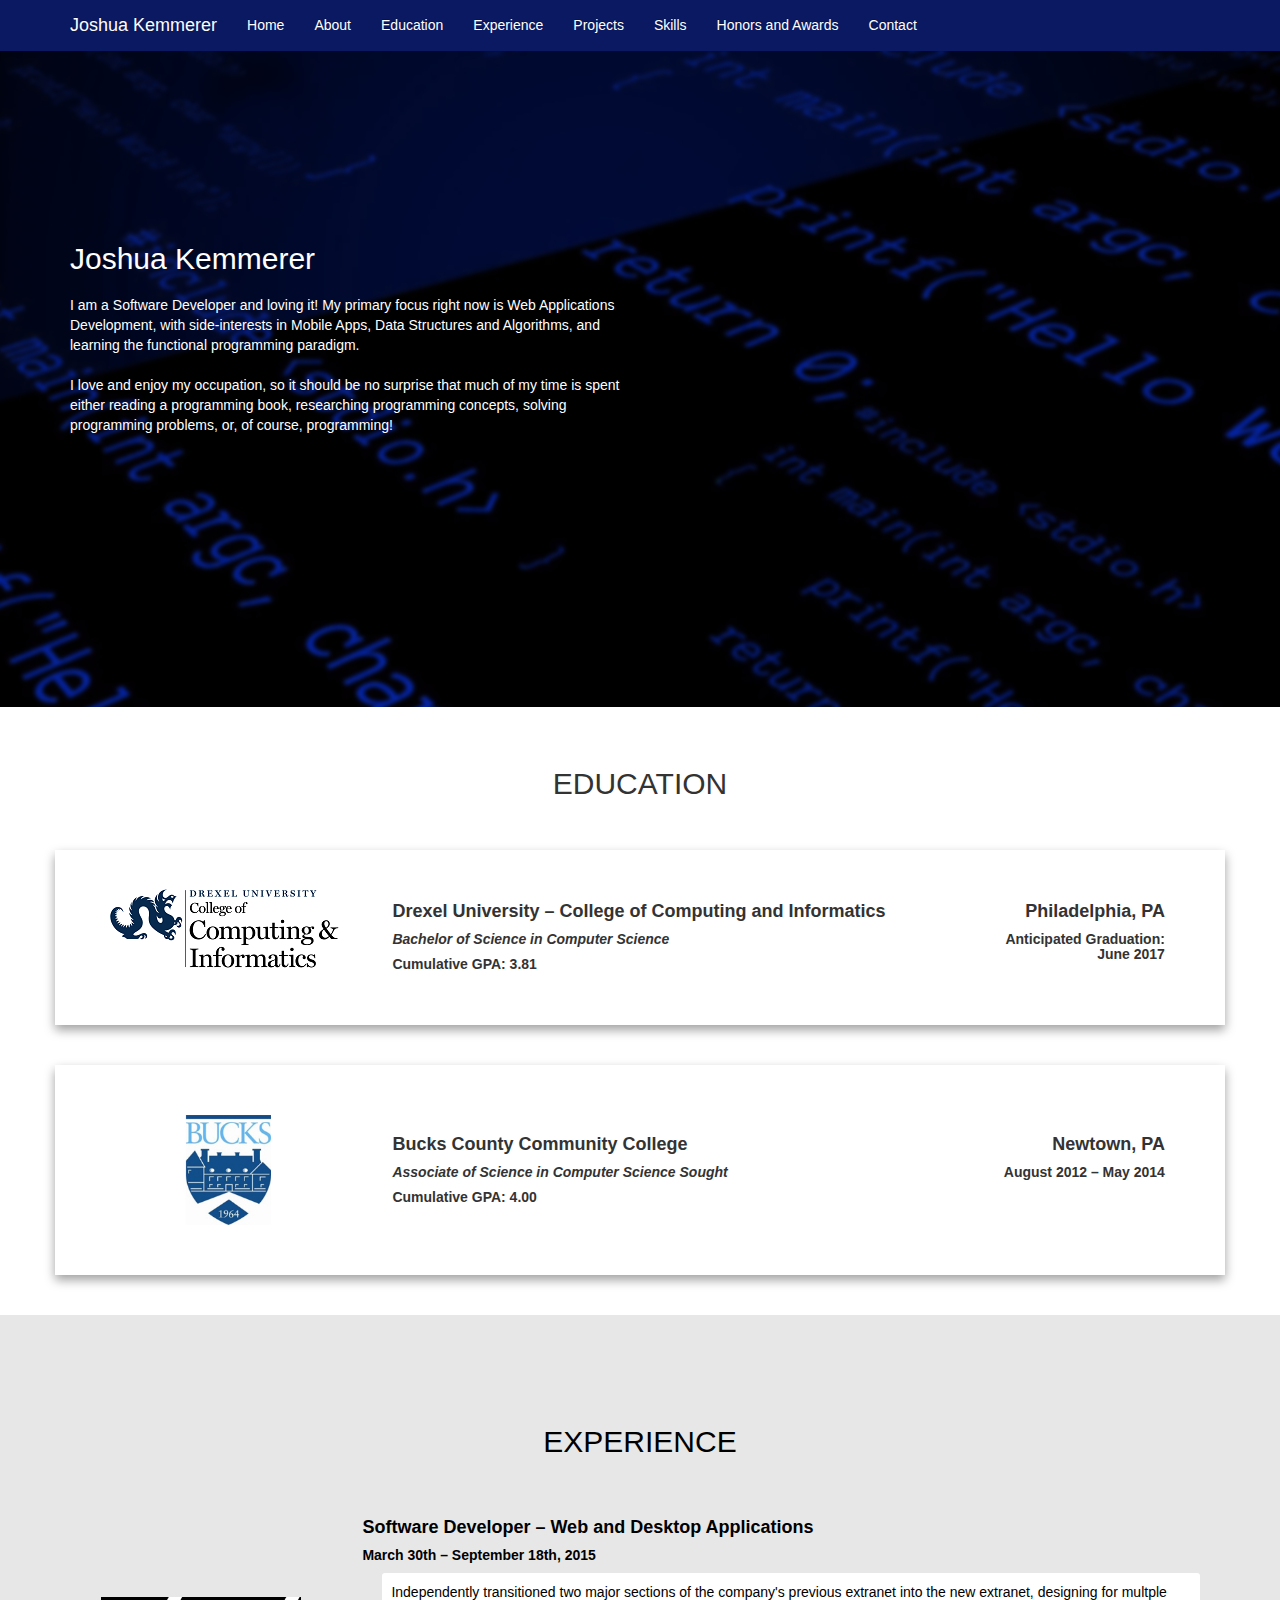
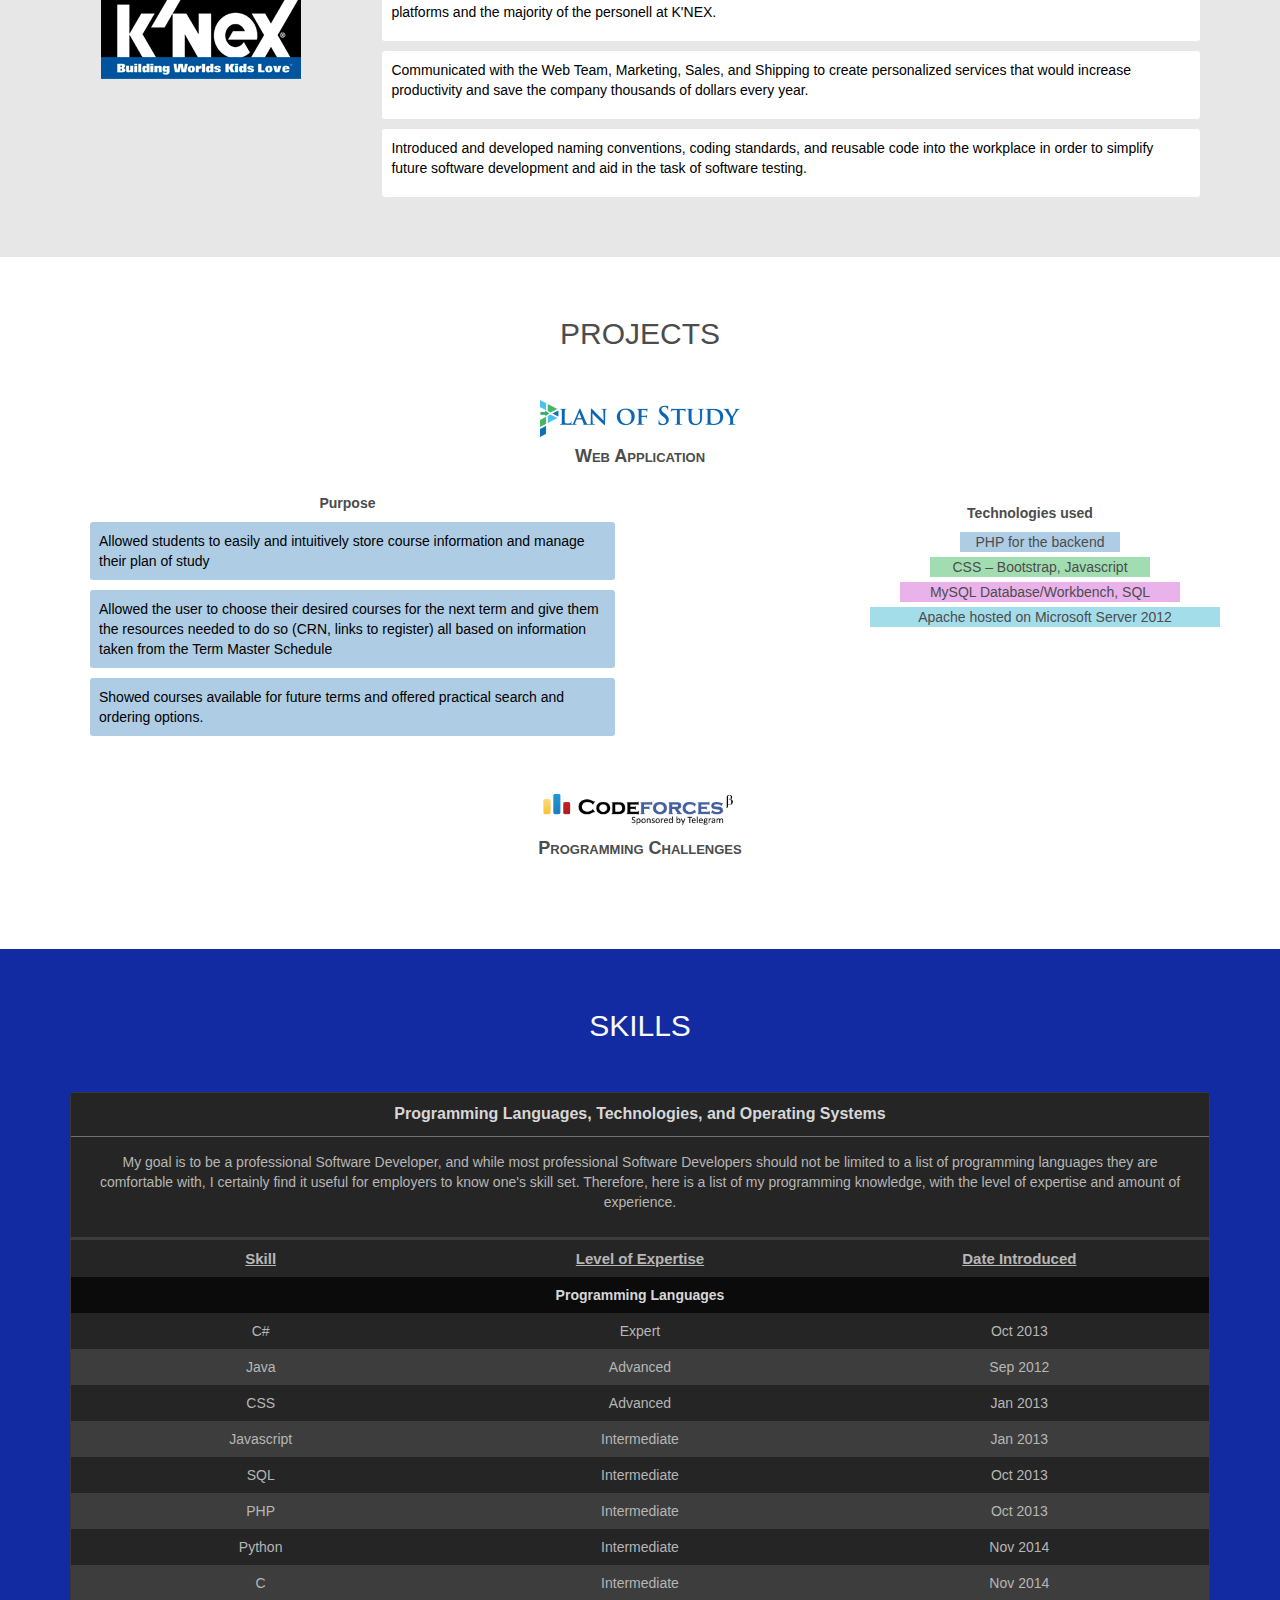
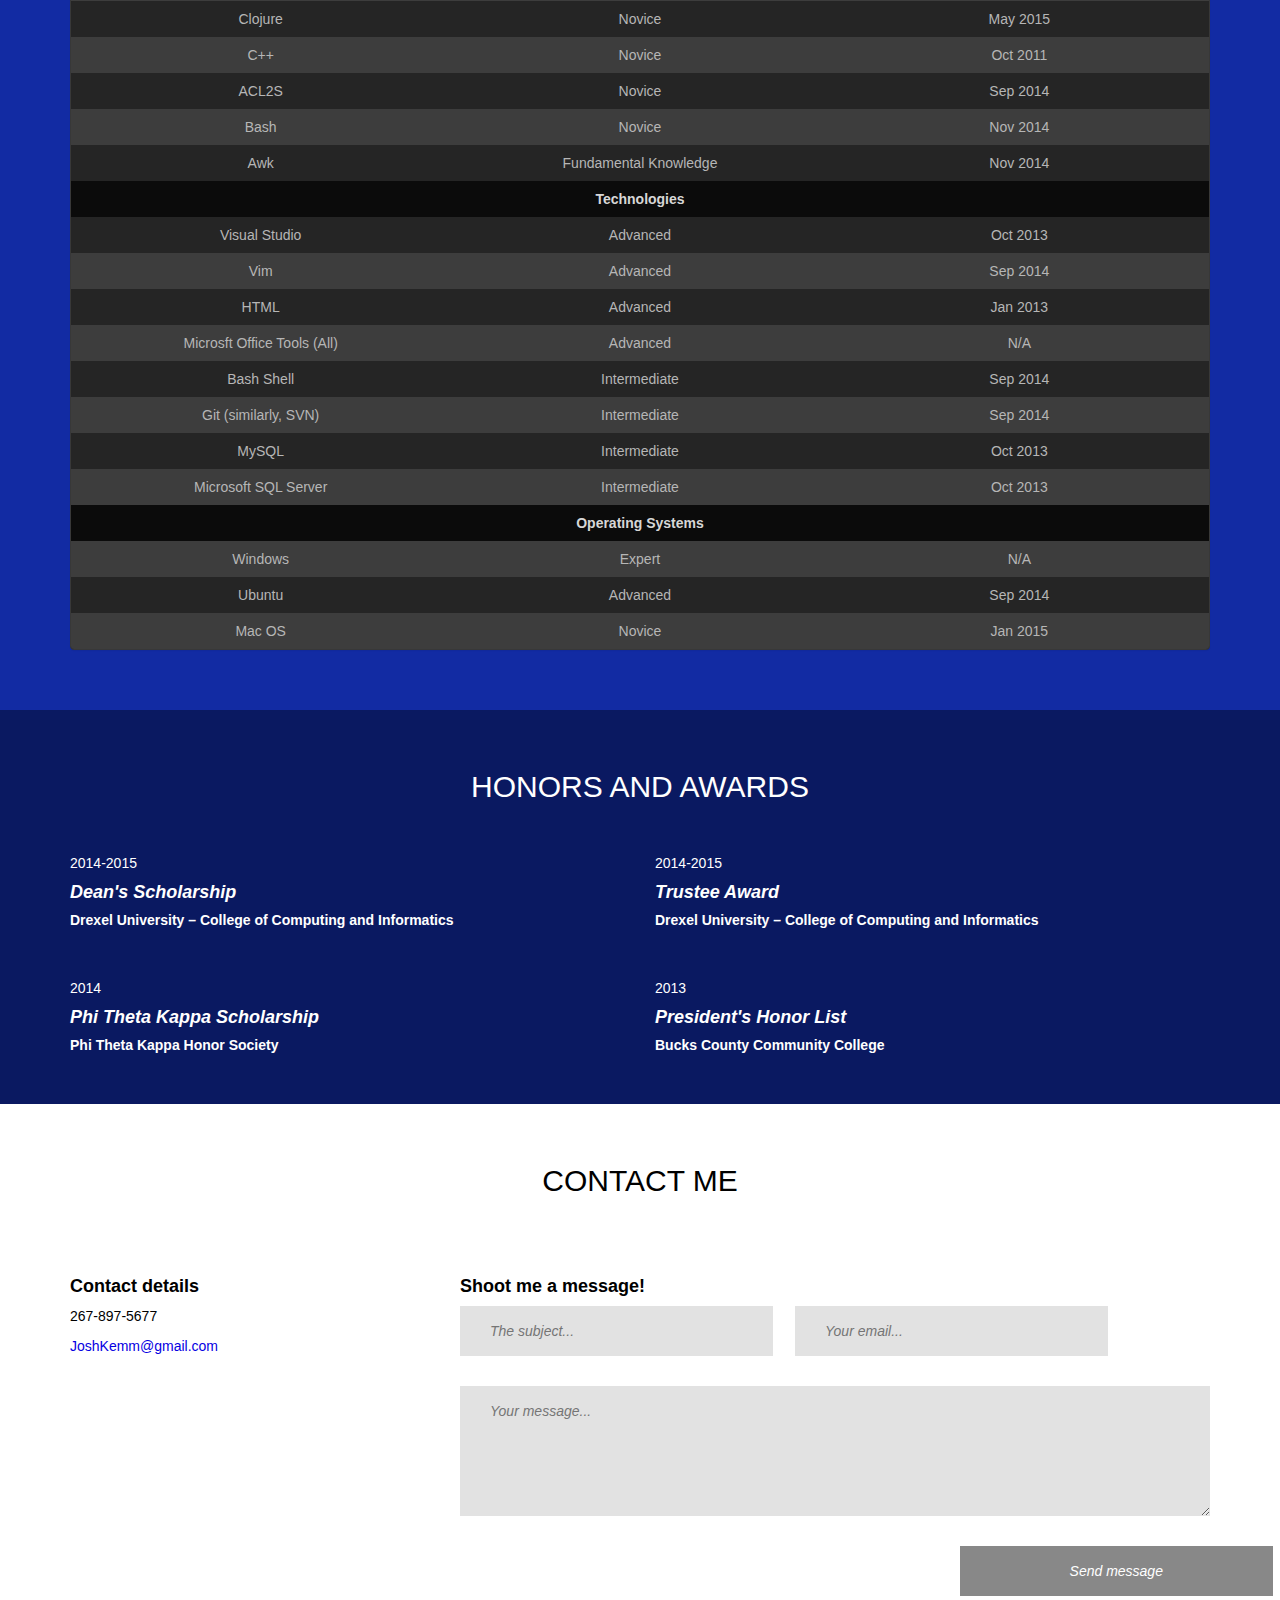
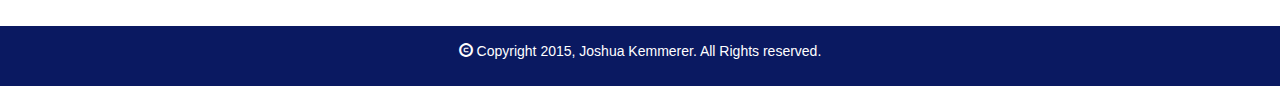
==== index.html @ 9dc96c54 "Personal Portfolio Publication V1" ====
﻿<!DOCTYPE html>
<html xmlns="http://www.w3.org/1999/xhtml">
<head>
    <meta charset="utf-8" />
    <meta name="viewport" content="width=device-width, initial-scale=1.0">
    <title>Joshua Kemmerer</title>

    <link href="Content/bootstrap-theme.css" rel="stylesheet">
    <link href="Content/bootstrap.css" rel="stylesheet">
    <link href="Content/styles.css" rel="stylesheet">
    <script src="Scripts/jquery-1.9.1.js"></script>
    <script src="Scripts/jquery-1.9.1.intellisense.js"></script>
    <script src="Scripts/bootstrap.js"></script>
</head>
<body>

    <header>
        <div class="menu">
            <div class="navbar-wrapper" style="position: relative; top: 0;">
                <div class="navbar navbar-inverse navbar-static-top" role="navigation">
                    <div class="container navColor">
                        <!-- Brand and toggle get grouped for better mobile display -->
                        <div class="navbar-header">
                            <button type="button" class="navbar-toggle collapsed" data-toggle="collapse" data-target=".navbar-collapse">
                                <span class="sr-only">Toggle navigation</span>
                                <span class="icon-bar"></span>
                                <span class="icon-bar"></span>
                                <span class="icon-bar"></span>
                            </button>
                            <a class="navbar-brand" href="#">Joshua Kemmerer</a>
                        </div>
                        <div class="collapse navbar-collapse navbar-menubuilder">
                            <ul class="nav navbar-nav">
                                <li><a href="#">Home</a></li>
                                <li><a href="#about">About</a></li>
                                <li><a href="#education">Education</a></li>
                                <li><a href="#experience">Experience</a></li>
                                <li><a href="#projects">Projects</a></li>
                                <li><a href="#skills">Skills</a></li>
                                <li><a href="#honors+awards">Honors and Awards</a></li>
                                <li><a href="#contact">Contact</a></li>
                            </ul>
                        </div>
                    </div>
                </div>
            </div>
        </div>
    </header>

    <section id="about" class="about bp40 hero">
        <img src="Images/hero-c-code-blue.jpg" class="heroBackground" />
        <div class="container" style="height:600px;">
            <div class="heading">
                <h2>
                    About Me
                </h2>
            </div>
            <div class="row">
                <div class="col-xs-12 col-md-6 col-lg-6">
                    <h2>Joshua Kemmerer</h2>
                    <h3 class=""></h3>
                    <p>
                        I am a Software Developer and loving it! My primary focus right now is Web Applications Development, with side-interests in Mobile Apps, Data Structures and Algorithms, and learning the functional programming paradigm.
                        <br /><br />
                        I love and enjoy my occupation, so it should be no surprise that much of my time is spent either reading a programming book, researching programming concepts, solving programming problems, or, of course, programming!
                        <br /><br />
                    </p>
                </div>
                <div class="col-xs-12 col-md-6 col-lg-6">
                    <a href="Images/LamborghiniAventadorPink.jpg" style="width: 200px; height: 200px;"></a>
                </div>
            </div>
        </div>
    </section>
    <section id="education" class="education bp40">
        <div class="container">
            <div class="heading">
                <h2>
                    Education
                </h2>
            </div>
            <div class="row popBox">
                <div class="col-xs-12 col-sm-4 col-lg-3 text-center center-horizontal">
                    <a href="http://www.knex.com/">
                        <img src="Images/drexel-cci.png" style="padding-bottom: 20px;" />
                    </a>
                </div>
                <div class="col-xs-12 col-sm-8 col-lg-9 center-horizontal">
                    <div class="col-xs-12 col-lg-9">
                        <h4>Drexel University – College of Computing and Informatics</h4>
                        <h5 style="font-style: italic;">Bachelor of Science in Computer Science</h5>
                        <h5>Cumulative GPA: 3.81</h5>
                    </div>
                    <div class="col-xs-12 col-lg-3 text-right">
                        <h4>Philadelphia, PA</h4>
                        <h5>Anticipated Graduation: June 2017</h5>
                    </div>
                </div>
            </div>
            <div class="row emptyRow"></div>
            <div class="row popBox">
                <div class="col-xs-12 col-sm-4 col-lg-3 text-center center-horizontal">
                    <a href="http://www.knex.com/">
                        <img src="Images/bucks-logo.jpg" style="padding: 20px 0; height: 150px;" />
                    </a>
                </div>
                <div class="col-xs-12 col-sm-8 col-lg-9 center-horizontal">
                    <div class="col-xs-12 col-lg-9">
                        <h4>Bucks County Community College</h4>
                        <h5 style="font-style: italic;">Associate of Science in Computer Science Sought</h5>
                        <h5>Cumulative GPA: 4.00</h5>
                    </div>
                    <div class="col-xs-12 col-lg-3 text-right">
                        <h4>Newtown, PA</h4>
                        <h5>August 2012 – May 2014</h5>
                    </div>
                </div>
            </div>
        </div>
    </section>
    <section id="experience" class="experience bp40">
        <div class="container">
            <div class="heading">
                <h2>
                    Experience
                </h2>
            </div>
            <div class="row">
                <div class="col-xs-12 col-sm-4 col-lg-3 text-center center-horizontal bp40">
                    <a href="http://www.knex.com/">
                        <img src="Images/knex-logo.jpg" />
                    </a>
                </div>
                <div class="col-xs-12 col-sm-8 col-lg-9 center-horizontal">
                    <h4>Software Developer – Web and Desktop Applications</h4>
                    <h5>March 30th – September 18th, 2015</h5>
                    <div class="container-bullet">
                        <div class="bullet bgLRed">
                            <p>
                                Independently transitioned two major sections of the company's previous extranet into the new extranet, designing for multple platforms and the majority of the personell at K'NEX.
                            </p>
                        </div>
                        <div class="bullet bgLRed">
                            <p>
                                Communicated with the Web Team, Marketing, Sales, and Shipping to create personalized services that would increase productivity and save the company thousands of dollars every year.
                            </p>
                        </div>
                        <div class="bullet bgLRed">
                            <p>
                                Introduced and developed naming conventions, coding standards, and reusable code into the workplace in order to simplify future software development and aid in the task of software testing.
                            </p>
                        </div>
                    </div>
                </div>
            </div>
        </div>
    </section>
    <section id="projects" class="projects bp40">
        <div class="container">
            <div class="heading">
                <h2>
                    Projects
                </h2>
            </div>
            <div class="row">
                <!--<h4 class="center-sm">Plan of Study – Web Application</h4>-->
                <div class="bp20 text-center">
                    <a href="#" style="padding-bottom:5px;">
                        <img src="Images/pos-logo.png" style="width:200px;" />
                    </a>
                    <div class="text-center" style="font-variant:small-caps;">
                        <h4>Web Application</h4>
                    </div>
                </div>
                <div class="col-xs-12 col-lg-6">
                    <h5 class="list-group-item-heading text-center">Purpose</h5>
                    <div class="container-bullet">
                        <div class="bullet bgLBlue">Allowed students to easily and intuitively store course information and manage their plan of study</div>
                        <div class="bullet bgLBlue">
                            Allowed the user to choose their desired courses for the next term and give them the resources needed to do so (CRN, links to register) all based on information taken from the Term Master Schedule
                        </div>
                        <div class="bullet bgLBlue">Showed courses available for future terms and offered practical search and ordering options.</div>
                    </div>
                </div>
                <div class="col-xs-12 col-lg-4 col-lg-push-2">
                    <h5 class="text-center">Technologies used</h5>
                    <div class="container-bullet text-center">
                        <div class="container-bullet text-center pyr">
                            <!--<ul>-->
                            <div class="pyr-4">PHP for the backend</div>
                            <div class="pyr-3">CSS – Bootstrap, Javascript</div>
                            <div class="pyr-2">MySQL Database/Workbench, SQL</div>
                            <div class="pyr-1">Apache hosted on Microsoft Server 2012</div>
                            <!--</ul>-->
                        </div>
                    </div>
                </div>
            </div>
            <div class="row emptyRow"></div>
            <div class="row">
                <div class="bp20 text-center">
                    <a href="#" style="padding-bottom:5px;">
                        <img src="Images/codeforces-logo.png" style="width:200px;" />
                    </a>
                    <div class="text-center" style="font-variant:small-caps;">
                        <h4>Programming Challenges</h4>
                    </div>
                </div>
                <div class="col-xs-12 col-sm-7 col-lg-8 center-horizontal">
                </div>
            </div>
        </div>
    </section>
    <section id="skills" class="skills bp40">
        <div class="container">
            <div class="headingContainer">
                <div class="heading">
                    <h2>
                        Skills
                    </h2>
                </div>
            </div>
            <div class="panel panel-default">
                <div class="panel-heading">Programming Languages, Technologies, and Operating Systems</div>
                <div class="panel-body">
                    <p>My goal is to be a professional Software Developer, and while most professional Software Developers should not be limited to a list of programming languages they are comfortable with, I certainly find it useful for employers to know one's skill set. Therefore, here is a list of my programming knowledge, with the level of expertise and amount of experience.</p>
                </div>

                <!-- Table -->
                <table class="table table-striped">
                    <thead>
                        <tr class="colHeading">
                            <td>Skill</td>
                            <td>Level of Expertise</td>
                            <td>Date Introduced</td>
                        </tr>
                    </thead>
                    <tbody>
                        <tr>
                            <td colspan="3" class="skillHeading">Programming Languages</td>
                        </tr>
                        <tr>
                            <td>C#</td>
                            <td>Expert</td>
                            <td>Oct 2013</td>
                        </tr>
                        <tr>
                            <td>Java</td>
                            <td>Advanced</td>
                            <td>Sep 2012</td>
                        </tr>
                        <!--<tr>
                            <td>HTML</td>
                            <td>Advanced</td>
                            <td>Jan 2013</td>
                        </tr>-->
                        <tr>
                            <td>CSS</td>
                            <td>Advanced</td>
                            <td>Jan 2013</td>
                        </tr>
                        <tr>
                            <td>Javascript</td>
                            <td>Intermediate</td>
                            <td>Jan 2013</td>
                        </tr>
                        <tr>
                            <td>SQL</td>
                            <td>Intermediate</td>
                            <td>Oct 2013</td>
                        </tr>
                        <tr>
                            <td>PHP</td>
                            <td>Intermediate</td>
                            <td>Oct 2013</td>
                        </tr>
                        <tr>
                            <td>Python</td>
                            <td>Intermediate</td>
                            <td>Nov 2014</td>
                        </tr> 
                        <tr>
                            <td>C</td>
                            <td>Intermediate</td>
                            <td>Nov 2014</td>
                        </tr>
                        <tr>
                            <td>Clojure</td>
                            <td>Novice</td>
                            <td>May 2015</td>
                        </tr>
                        <tr>
                            <td>C++</td>
                            <td>Novice</td>
                            <td>Oct 2011</td>
                        </tr>
                        <tr>
                            <td>ACL2S</td>
                            <td>Novice</td>
                            <td>Sep 2014</td>
                        </tr>
                        <tr>
                            <td>Bash</td>
                            <td>Novice</td>
                            <td>Nov 2014</td>
                        </tr>
                        <tr>
                            <td>Awk</td>
                            <td>Fundamental Knowledge</td>
                            <td>Nov 2014</td>
                        </tr>
                        <tr>
                            <td colspan="3" class="skillHeading">Technologies</td>
                        </tr>
                        <tr>
                            <td>Visual Studio</td>
                            <td>Advanced</td>
                            <td>Oct 2013</td>
                        </tr>
                        <tr>
                            <td>Vim</td>
                            <td>Advanced</td>
                            <td>Sep 2014</td>
                        </tr>
                        <tr>
                            <td>HTML</td>
                            <td>Advanced</td>
                            <td>Jan 2013</td>
                        </tr>
                        <tr>
                            <td>Microsft Office Tools (All)</td>
                            <td>Advanced</td>
                            <td>N/A</td>
                        </tr>
                        <tr>
                            <td>Bash Shell</td>
                            <td>Intermediate</td>
                            <td>Sep 2014</td>
                        </tr>
                        <tr>
                            <td>Git (similarly, SVN)</td>
                            <td>Intermediate</td>
                            <td>Sep 2014</td>
                        </tr>
                        <tr>
                            <td>MySQL</td>
                            <td>Intermediate</td>
                            <td>Oct 2013</td>
                        </tr>
                        <tr>
                            <td>Microsoft SQL Server</td>
                            <td>Intermediate</td>
                            <td>Oct 2013</td>
                        </tr>
                        <tr>
                            <td colspan="3" class="skillHeading">Operating Systems</td>
                        </tr>
                        <tr>
                            <td>Windows</td>
                            <td>Expert</td>
                            <td>N/A</td>
                        </tr>
                        <tr>
                            <td>Ubuntu</td>
                            <td>Advanced</td>
                            <td>Sep 2014</td>
                        </tr>
                        <tr>
                            <td>Mac OS</td>
                            <td>Novice</td>
                            <td>Jan 2015</td>
                        </tr>
                    </tbody>
                </table>
            </div>
        </div>
    </section>
    <section id="honors+awards" class="honors bp40">
        <div class="container">
            <div class="heading">
                <h2>
                    Honors and Awards
                </h2>
            </div>
            <div class="row">
                <div class="col-xs-12 col-sm-6 col-lg-6">
                    <div>
                        <p>2014-2015</p>
                    </div>
                    <div>
                        <h4 style="font-style: italic;">Dean's Scholarship</h4>
                        <h5>Drexel University – College of Computing and Informatics</h5>
                    </div>
                </div>
                <div class="col-xs-12 col-sm-6 col-lg-6">
                    <div>
                        <p>2014-2015</p>
                    </div>
                    <div>
                        <h4 style="font-style: italic;">Trustee Award</h4>
                        <h5>Drexel University – College of Computing and Informatics</h5>
                    </div>
                </div>
            </div>
            <div class="row emptyRow"></div>
            <div class="row">
                <div class="col-xs-12 col-sm-6 col-lg-6">
                    <div>
                        <p>2014</p>
                    </div>
                    <div>
                        <h4 style="font-style: italic;">Phi Theta Kappa Scholarship</h4>
                        <h5>Phi Theta Kappa Honor Society</h5>
                    </div>
                </div>
                <div class="col-xs-12 col-sm-6 col-lg-6">
                    <div>
                        <p>2013</p>
                    </div>
                    <div>
                        <h4 style="font-style: italic;">President's Honor List</h4>
                        <h5>Bucks County Community College</h5>
                    </div>
                </div>
            </div>
    </section>
    <section class="contact" id="contact">
        <div class="container">
            <div class="heading">
                <h2>Contact Me</h2>
                <br>
            </div>
            <div class="row">
                <div class="col-xs-12 col-sm-4 col-md-4 col-lg-4">
                    <h4>Contact details</h4>
                    <p>
                        <i class="fa fa-mobile fa-lg"></i> 267-897-5677
                    </p>
                    <p>
                        <i class="fa fa-envelope-o"></i><a href="mailto:joshkemm@gmail.com" class="emailLink">JoshKemm@gmail.com</a>
                    </p>
                </div>
                <div class="col-xs-12 col-sm-8 col-md-8 col-lg-8 contact">
                    <h4>Shoot me a message!</h4>
                    <div id="message">
                    </div>
                    <form action="http://www.pages.drexel.edu/~thn42/php/contact.php" id="cform" method="post" name="cform">
                        <input id="subject" value="" class="col-xs-12 col-sm-12 col-md-6 col-lg-5" name="subject" placeholder="The subject..." type="text" style="cursor: auto; background-attachment: scroll; background-position: 100% 50%; background-repeat: no-repeat;">
                        <input id="email" name="email" class="col-xs-12 col-sm-12 col-md-6 col-lg-5" placeholder="Your email..." type="email">
                        <textarea class="col-xs-12 col-sm-12 col-md-12 col-lg-12" cols="30" id="comments" name="comments" placeholder="Your message..." rows="5"></textarea>
                        <input id="submit" name="send" class="col-xs-12 col-sm-5 col-md-5 col-md-5 col-sm-push-8 col-md-push-8 col-lg-push-8 submitBtn" value="Send message" type="submit" style="color: white; background-color: #888888;">
                    </form>
                </div>
            </div>
        </div>
    </section>
    <section id="footer" class="copyright">
        <div class="container">
            <p style="text-align:center; line-height: 50px">
                <i class="glyphicon glyphicon-copyright-mark"></i> Copyright 2015, Joshua Kemmerer. All Rights reserved.
            </p>
        </div>
    </section>

</body>
</html>
---- Content/styles.css ----
body {
}

h4 {
    font-weight: 600;
}

h5 {
    font-weight: 600;
}

.bp40 {
    padding-bottom: 40px;
}

.bp20 {
    padding-bottom: 20px;
}

.popBox {
    background-color: rgb(255, 255, 255);
    padding: 30px;
    box-shadow: 0 5px 10px #A0A0A0;
}

@media only screen and (max-width : 768px) {
    .center-sm {
        text-align: center;
    }
}

.emptyRow {
    height: 40px;
}

.menu {
    margin-top: 0;
    position: static;
    left: 0;
    right: 0;
}

.navbar-inverse .navbar-brand {
    color: #FCFCFC;
}

.navbar.navbar-inverse.navbar-static-top {
    background: 0;
    background-color: rgb(10, 25, 97);
    margin-bottom: 0;
}

.navColor {
    background-color: #0A1961;
}

.navbar-inverse .navbar-nav > li > a {
    color: white;
    background-color: #0A1961;
}

    .navbar-inverse .navbar-nav > li > a:hover,
    .navbar-inverse .navbar-nav > li > a:focus {
        color: white;
        background-color: #000;
    }

.navbar-inverse .navbar-nav > .active > a,
.navbar-inverse .navbar-nav > .active > a:hover,
.navbar-inverse .navbar-nav > .active > a:focus {
    color: white;
    background-color: #000;
}

.navbar-inverse .navbar-toggle {
    border-color: #000;
}

    .navbar-inverse .navbar-toggle:hover,
    .navbar-inverse .navbar-toggle:focus {
        background-color: #000;
    }

    .navbar-inverse .navbar-toggle .icon-bar {
        background-color: #000;
    }

    .navbar-inverse .navbar-toggle:hover .icon-bar,
    .navbar-inverse .navbar-toggle:focus .icon-bar {
        background-color: #FFF;
    }

.heading {
    text-align: center;
    padding: 40px 0px;
    text-transform: uppercase;
}

.container-bullet {
    padding-left: 10px;
}

.bgLBlue {
    background-color: rgb(174, 205, 229);
}

.bgLRed {
    background-color: rgb(255, 255, 255);
}

.bullet {
    padding: 9px;
    margin: 10px;
    border-radius: 3px;
    color: black;
}


/* ALL COLUMNS IN A ROW MUST HAVE THIS CLASS IN ORDER FOR IT TO WORK PROPERLY*/
.center-horizontal {
    float: none;
    display: inline-block;
    vertical-align: middle;
    margin-right: -4px;
}

.hero {
  position: relative;
  width: 100%;
  padding: 2em 0;
  overflow: hidden;
}
.heroBackground {
    position: absolute;
    background-attachment: fixed;
    top: -50%;
    left: -10px;
    -webkit-filter: blur(2px);
    -moz-filter: blur(2px);
    -o-filter: blur(2px);
    -ms-filter: blur(2px);
}
  .heroTitle {
    position: relative;
    text-align: center;
    font-size: 5em;
    color: white;
  }

/* ABOUT STYLES*/
.about {
    color: white;
}

/* EDUCATION STYLES*/
.education {
    background-color: rgb(255, 255, 255);
}

/* EXPERIENCE STYLES*/
.experience {
    padding: 50px 0px;
    background-color: rgb(231, 231, 231);
    color: black;
}

.projects{
    color: rgb(76, 76, 76);
}

/* SKILLS STYLES*/
.skills {
    background-color: rgb(18, 43, 163);
    color: rgb(250, 250, 250);
}

.honors {
    background-color: #0A1961;
    color: white;
}

.contact {
    background: #FFFFFF;
    color: black;
}

    .contact textarea {
        background: #E2E2E2;
        color: #93959c;
        padding: 15px 30px;
        border: none;
        margin-right: 3%;
        margin-bottom: 30px;
        outline: 0;
        font-style: italic;
    }

    .contact input {
        background: #E2E2E2;
        color: #000000;
        padding: 15px 30px;
        border: none;
        margin-right: 3%;
        margin-bottom: 30px;
        outline: 0;
        font-style: italic;
    }

.copyright {
    background-color: rgb(10, 25, 97);
    color: white;
}

.headingContainer {
}

.panel {
    background-color: rgb(37, 37, 37);
    color: rgb(182, 182, 182);
    text-align: center;
}

.panel-default {
    border-color: rgb(56, 56, 56);
}

    .panel-default > .panel-heading {
        background: 0 0;
        color: #D7D7D7;
        background-color: #252525;
        border-color: #717171;
        font-size: 16px;
        font-weight: 600;
    }

.table > thead > tr > th, .table > tbody > tr > th, .table > tfoot > tr > th, .table > thead > tr > td, .table > tbody > tr > td, .table > tfoot > tr > td {
    border: 0;
}

tbody > tr > td, .table > tfoot > tr > td {
    width: 33%;
    border: 0;
}

.panel > .panel-body + .table, .panel > .panel-body + .table-responsive, .panel > .table + .panel-body, .panel > .table-responsive + .panel-body {
    border-top: 3px solid #3C3C3C;
}

.table-striped > tbody > tr:nth-of-type(odd) {
    background-color: #3D3D3D;
}

.colHeading {
    text-decoration: underline;
    font-weight: 600;
    font-size: 15px;
}

.skillHeading {
    background-color: rgb(11, 11, 11);
    text-align: center;
    color: rgb(215, 215, 215);
    font-weight: 600;
}

/* PYRAMID */

.pyr > div {
    margin-top: 5px;
}

.pyr-4 {
    background-color: rgb(174, 205, 229);
    width: 160px;
    margin: auto;
}

.pyr-3 {
    background-color: rgb(162, 221, 178);
    width: 220px;
    margin: auto;
    margin-top: 5px;
}

.pyr-2 {
    background-color: rgb(234, 178, 234);
    width: 280px;
    margin: auto;
}

.pyr-1 {
    background-color: rgb(164, 221, 234);
    width: 350px;
    margin: auto;
}

.emailLink{
    color: rgb(6, 0, 226);
}
.emailLink:hover,.emailLink:active{
    color:rgb(117, 117, 117);
    text-decoration:none;
}

.submitBtn{

}
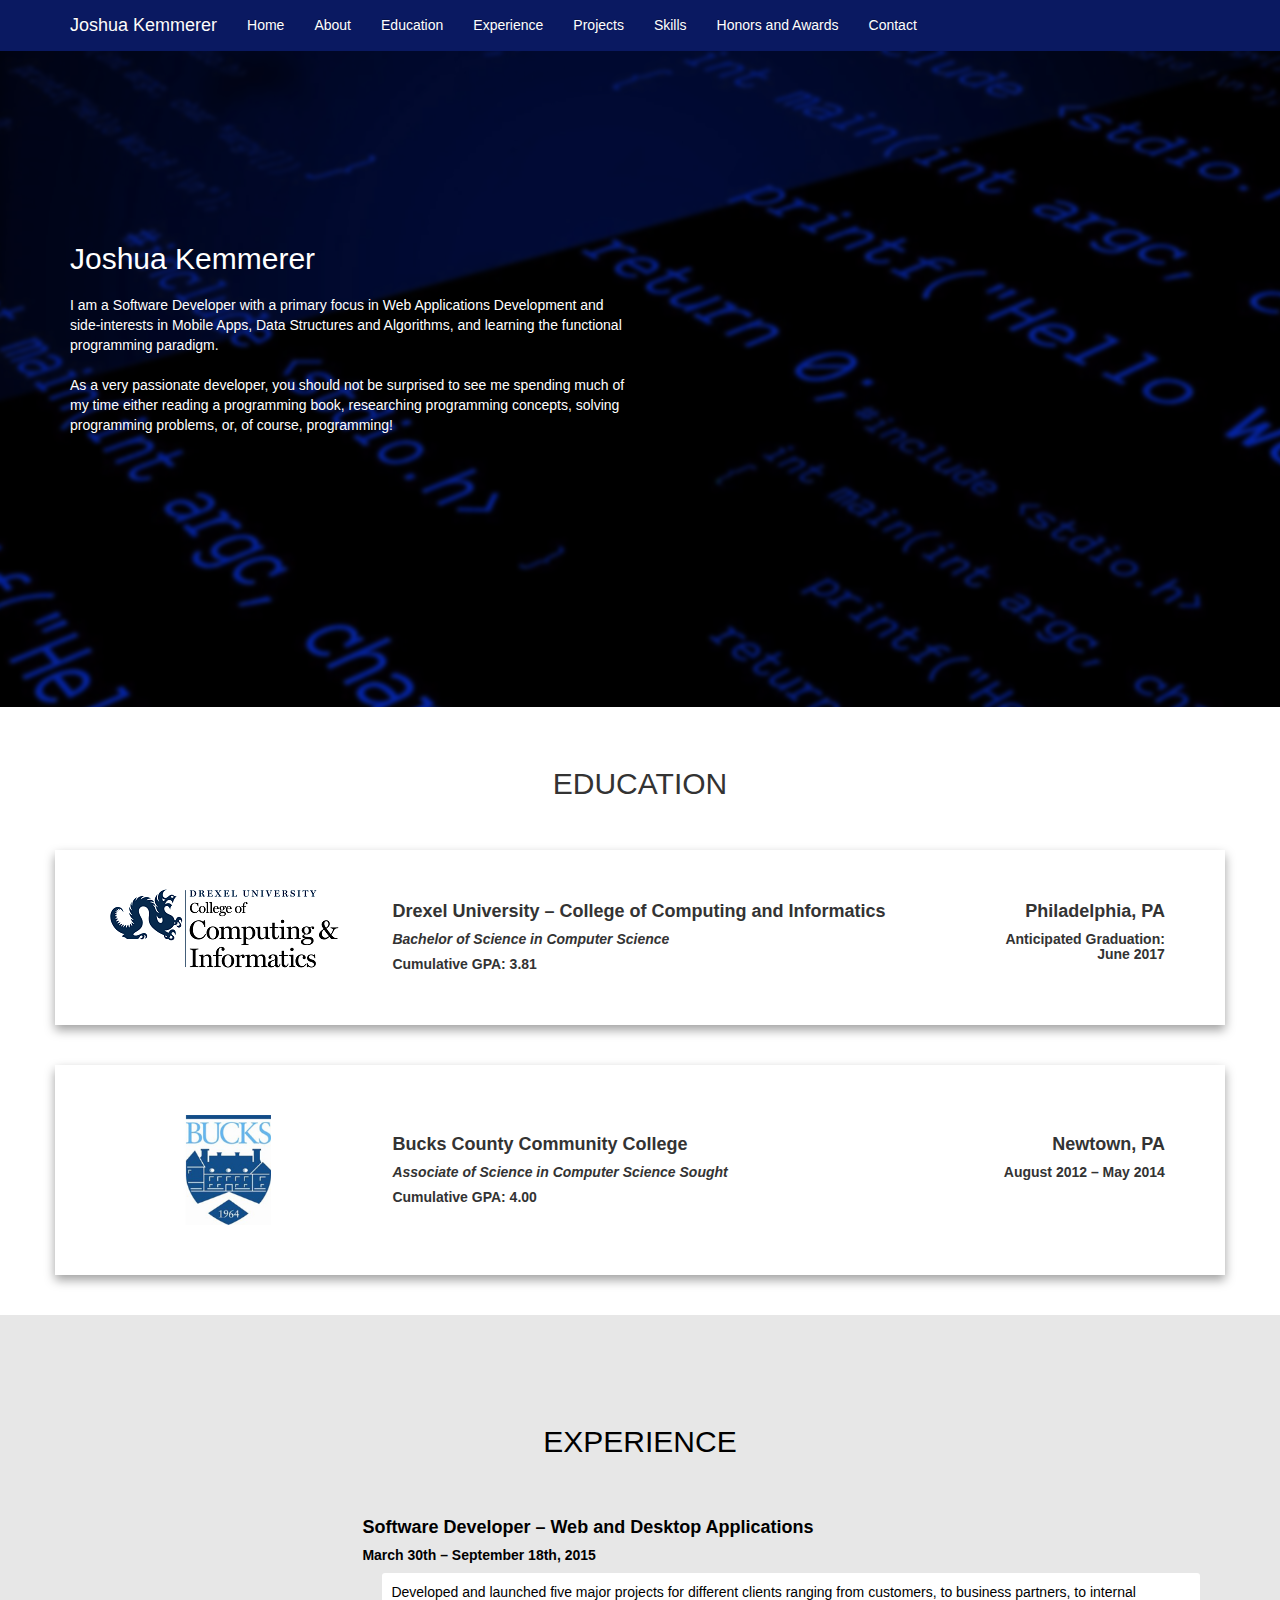
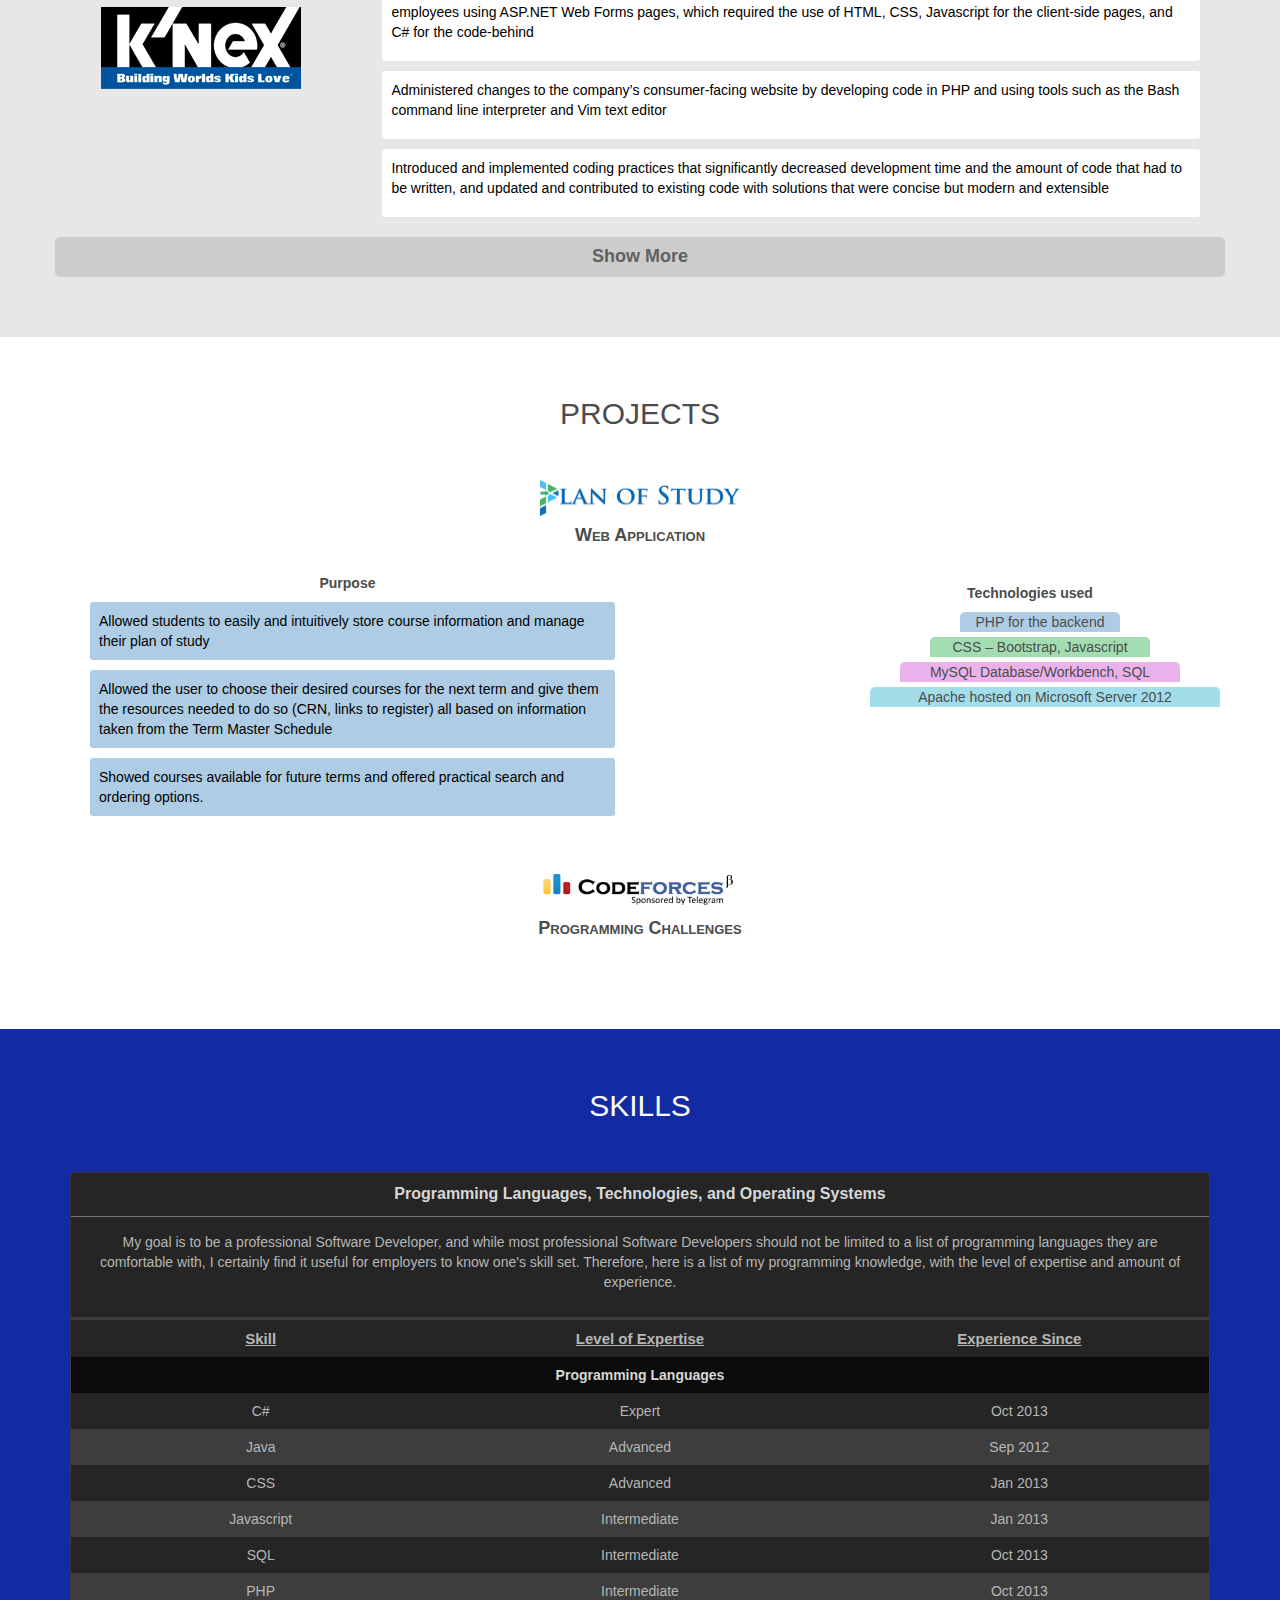
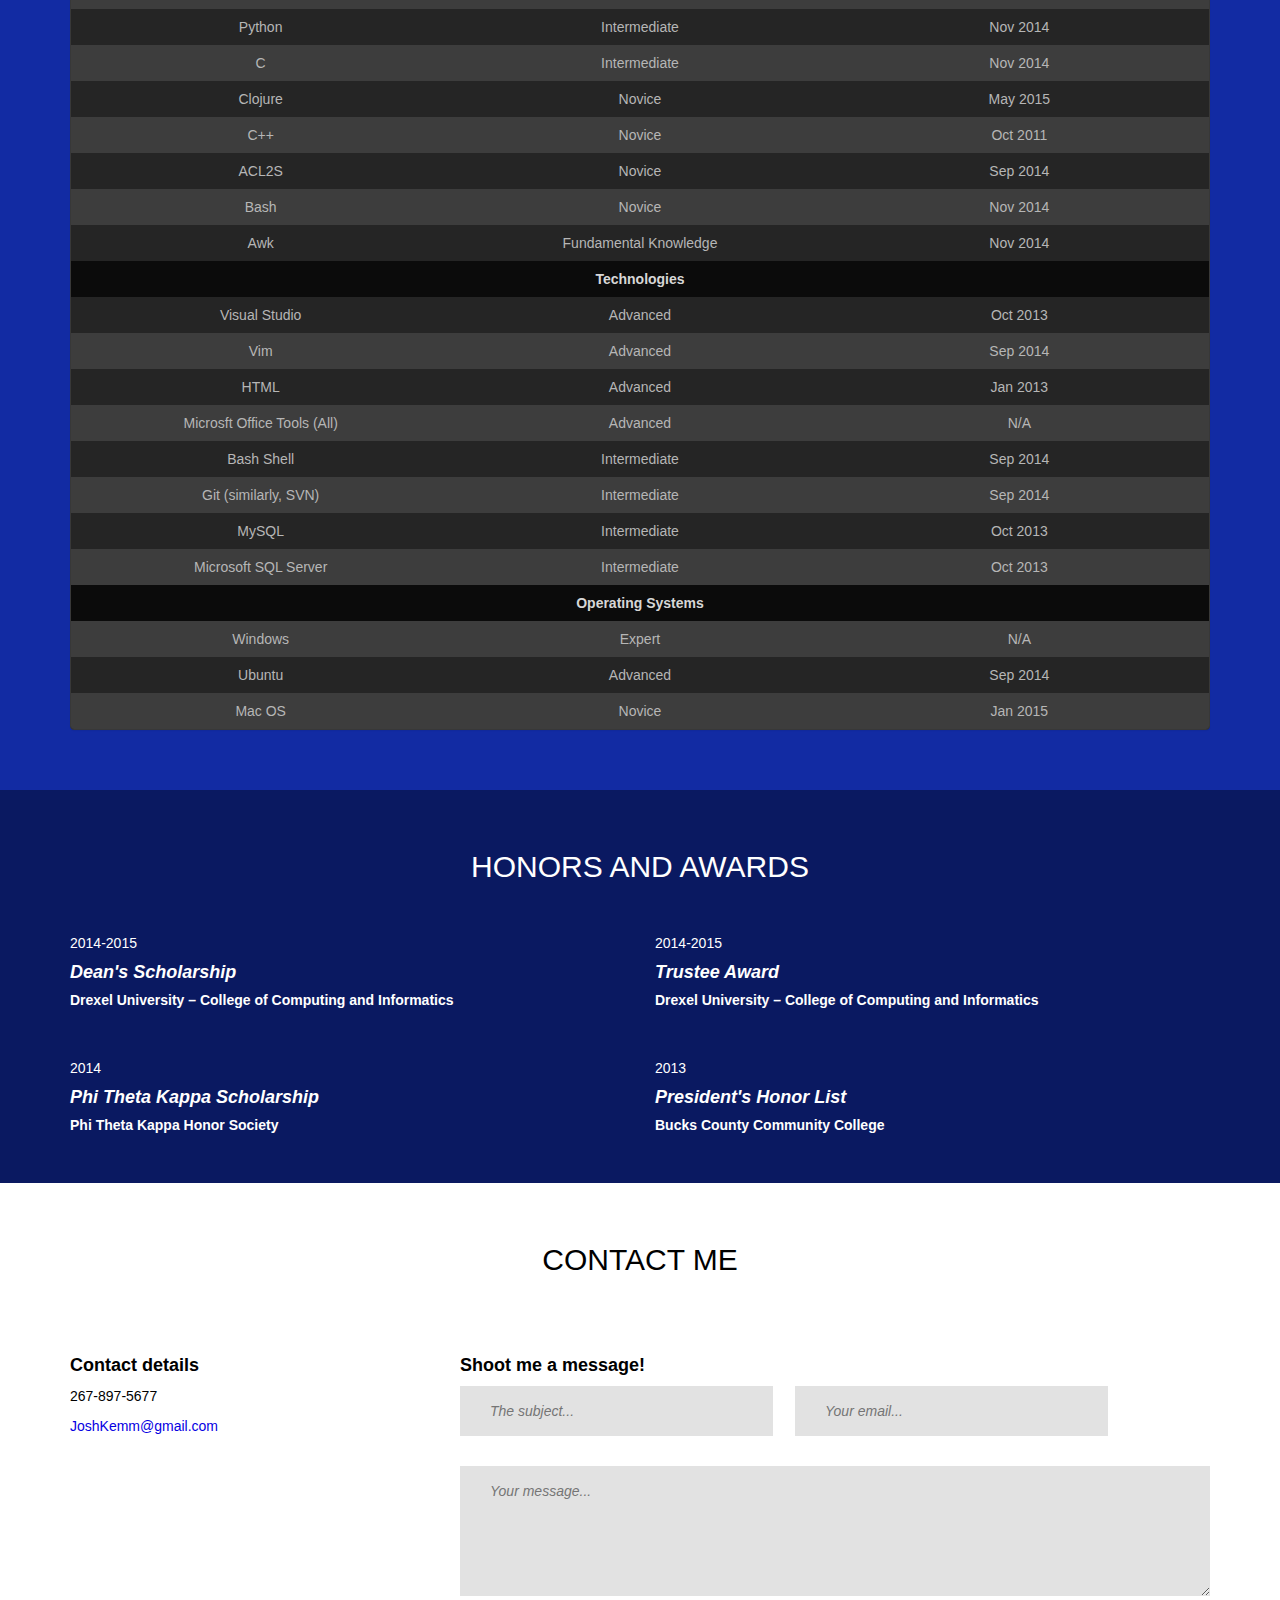
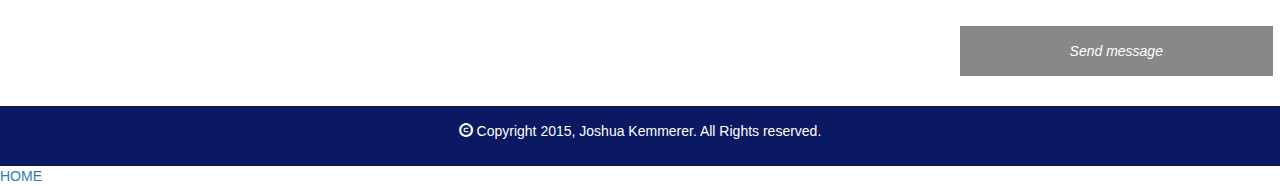
==== commit 577c92ba: "Added Experience Details, Animations" ====
--- a/index.html
+++ b/index.html
@@ -8,9 +8,14 @@
     <link href="Content/bootstrap-theme.css" rel="stylesheet">
     <link href="Content/bootstrap.css" rel="stylesheet">
     <link href="Content/styles.css" rel="stylesheet">
+    <link href="Includes/font-awesome-4.4.0/css/font-awesome.min.css" rel="stylesheet" />
+    <link href="Content/styles_db-table.css" rel="stylesheet" />
+    <link href="Content/skill-bars.css" rel="stylesheet" />
     <script src="Scripts/jquery-1.9.1.js"></script>
     <script src="Scripts/jquery-1.9.1.intellisense.js"></script>
     <script src="Scripts/bootstrap.js"></script>
+    <script src="Scripts/animation_db-table-builder.js"></script>
+
 </head>
 <body>
 
@@ -60,9 +65,9 @@
                     <h2>Joshua Kemmerer</h2>
                     <h3 class=""></h3>
                     <p>
-                        I am a Software Developer and loving it! My primary focus right now is Web Applications Development, with side-interests in Mobile Apps, Data Structures and Algorithms, and learning the functional programming paradigm.
+                        I am a Software Developer with a primary focus in Web Applications Development and side-interests in Mobile Apps, Data Structures and Algorithms, and learning the functional programming paradigm.
                         <br /><br />
-                        I love and enjoy my occupation, so it should be no surprise that much of my time is spent either reading a programming book, researching programming concepts, solving programming problems, or, of course, programming!
+                        As a very passionate developer, you should not be surprised to see me spending much of my time either reading a programming book, researching programming concepts, solving programming problems, or, of course, programming!
                         <br /><br />
                     </p>
                 </div>
@@ -137,18 +142,65 @@
                     <div class="container-bullet">
                         <div class="bullet bgLRed">
                             <p>
-                                Independently transitioned two major sections of the company's previous extranet into the new extranet, designing for multple platforms and the majority of the personell at K'NEX.
+                                Developed and launched five major projects for different clients ranging from customers, to business partners, to internal employees using ASP.NET Web Forms pages, which required the use of HTML, CSS, Javascript for the client-side pages, and C# for the code-behind
                             </p>
                         </div>
                         <div class="bullet bgLRed">
                             <p>
-                                Communicated with the Web Team, Marketing, Sales, and Shipping to create personalized services that would increase productivity and save the company thousands of dollars every year.
+                                Administered changes to the company’s consumer-facing website by developing code in PHP and using tools such as the Bash command line interpreter and Vim text editor
                             </p>
                         </div>
                         <div class="bullet bgLRed">
                             <p>
-                                Introduced and developed naming conventions, coding standards, and reusable code into the workplace in order to simplify future software development and aid in the task of software testing.
+                                Introduced and implemented coding practices that significantly decreased development time and the amount of code that had to be written, and updated and contributed to existing code with solutions that were concise but modern and extensible
                             </p>
+                        </div>
+                    </div>
+                </div>
+            </div>
+            <div class="row hidden-md hidden-sm hidden-xs hidden-print">
+                <div class="pg-experience">
+                    <div class="p1">
+                        <div class="p1-heading">
+                            <h4 class="p1-title">
+                                <a data-toggle="collapse" href="#p1" id="load_dbAnimation" class="p1-title-txt">Show More</a>
+                            </h4>
+                        </div>
+                        <div id="p1" class="panel-collapse collapse">
+                            <div class="panel-body p1-body" id="dbAnimation">
+                                <!-- DB STACK -->
+                                <div id="db-container" class="col-lg-4 col-md-4 col-xs-12 db-container">
+                                    <div class="oval oval-first">
+                                        <div id="cap-first" class="cap cap-first"></div>
+                                        <div id="cap-first2" class="cap cap-first cap-first-shadow"></div>
+                                    </div>
+                                    <div class="spacer"></div>
+                                </div>
+                                <!-- SKILLS -->
+                                <div id="code-container" class="col-lg-10 col-md-8 col-xs-12 code-container">
+                                    <div>
+                                        <div class="bar bar-1 inline"><br />C#&nbsp;&nbsp;<br /></div>
+                                        <div class="line-count inline">8000+</div>
+                                    </div>
+                                    <div>
+                                        <div class="bar bar-2 inline">HTML, Javascript, CSS&nbsp;&nbsp;</div>
+                                        <div class="line-count inline">5500+</div>
+                                    </div>
+                                    <div>
+                                        <div class="bar bar-3 inline"><br />PHP&nbsp;&nbsp;<br /></div>
+                                        <div class="line-count inline">300+</div>
+                                    </div>
+                                    <br />
+
+                                    <div class="inline">
+                                        <img src="Images/vs-logo.jpg" class="vs-logo" />
+                                    </div>
+                                    <div class="inline">
+                                        <img src="Images/windows-server-2008-logo.jpg" class="mss-logo" />
+                                    </div>
+
+                                </div>
+                            </div>
                         </div>
                     </div>
                 </div>
@@ -232,7 +284,7 @@
                         <tr class="colHeading">
                             <td>Skill</td>
                             <td>Level of Expertise</td>
-                            <td>Date Introduced</td>
+                            <td>Experience Since</td>
                         </tr>
                     </thead>
                     <tbody>
@@ -278,7 +330,7 @@
                             <td>Python</td>
                             <td>Intermediate</td>
                             <td>Nov 2014</td>
-                        </tr> 
+                        </tr>
                         <tr>
                             <td>C</td>
                             <td>Intermediate</td>
@@ -462,5 +514,60 @@
         </div>
     </section>
 
+    <div id="topBar">
+        <a href="#" id="load_home"> HOME </a>
+    </div>
+    <div id="content">
+    </div>
+
+    <script>
+        $(document).ready(function () {
+            var $dbCount = 21;
+            for (var i = 1; i < $dbCount + 1; i++) {
+                $("<style>")
+                  .prop("type", "text/css")
+                  .html("\
+                .db-container:hover .oval" + i + " {\
+                  opacity: 1;\
+                  -webkit-transition: all 0.2s ease-in-out;\
+                  -moz-transition: all 0.2s ease-in-out;\
+                  -o-transition: all 0.2s ease-in-out;\
+                  transition: all 0.2s ease-in-out;\
+                  -moz-transition-delay: " + (0.075 * i) + "s;\
+                  -o-transition-delay: " + (0.075 * i) + "s;\
+                  -webkit-transition-delay: " + (0.075 * i) + "s;\
+                  transition-delay: " + (0.075 * i) + "s;\
+                }\
+                .db-container:hover .cap-shadow" + i + " {\
+                  opacity: 1;\
+                  -webkit-transition: all 0.s ease-in-out;\
+                  -moz-transition: all 0.2s ease-in-out;\
+                  -o-transition: all 0.2s ease-in-out;\
+                  transition: all 0.2s ease-in-out;\
+                  -moz-transition-delay: " + (0.075 * i) + "s;\
+                  -o-transition-delay: " + (0.075 * i) + "s;\
+                  -webkit-transition-delay: " + (0.075 * i) + "s;\
+                  transition-delay: " + (0.075 * i) + "s;\
+                }\
+                .oval" + i + " {\
+                  top: " + 6 * i + "px;\
+                  z-index: " + i + ";\
+                }")
+                  .appendTo("head");
+
+                if (i == $dbCount)
+                    $('.db-container').prepend("<div class='oval oval-rest oval" + i +
+                      "'><div class='cap-last cap-shadow cap-shadow" + i + "'></div></div>");
+                else
+                    $('.db-container').prepend("<div class='oval oval-rest oval" + i +
+                      "'><div class='cap cap-shadow cap-shadow" + i + "'></div></div>");
+            }
+            $('.db-container').prepend("<div class='center-text'><span class='db-title-b2b'>21+ Tables Created</span></div>");
+
+            $('.db-container').onmouseover(function () {
+                $('cap-first').css({ 'background-image': "radial-gradient( #616161, #DADADA )" });
+            });
+        });
+    </script>
 </body>
 </html>
--- a/Content/styles.css
+++ b/Content/styles.css
@@ -15,6 +15,10 @@
 
 .bp20 {
     padding-bottom: 20px;
+}
+
+.inline{
+    display: inline-block;
 }
 
 .popBox {
@@ -125,11 +129,12 @@
 }
 
 .hero {
-  position: relative;
-  width: 100%;
-  padding: 2em 0;
-  overflow: hidden;
-}
+    position: relative;
+    width: 100%;
+    padding: 2em 0;
+    overflow: hidden;
+}
+
 .heroBackground {
     position: absolute;
     background-attachment: fixed;
@@ -140,12 +145,13 @@
     -o-filter: blur(2px);
     -ms-filter: blur(2px);
 }
-  .heroTitle {
+
+.heroTitle {
     position: relative;
     text-align: center;
     font-size: 5em;
     color: white;
-  }
+}
 
 /* ABOUT STYLES*/
 .about {
@@ -164,8 +170,43 @@
     color: black;
 }
 
-.projects{
+.projects {
     color: rgb(76, 76, 76);
+}
+
+.p1-heading {
+    color: #505050;
+    background-color: #CCCCCC;
+    font-size: 16px;
+    font-weight: 600;
+    text-align: center;
+    border-radius: 5px 5px 5px 5px;
+}
+
+.p1-title {
+    padding: 10px;
+}
+
+.p1-title-txt {
+    color: #616161;
+}
+
+.p1-title a:hover, a:focus {
+    color: #1B1B1B;
+    text-decoration: none;
+}
+
+.p1-body{
+    background-color: white;
+}
+
+.vs-logo{width: 300px;
+    margin-left: 50px;
+}
+
+.mss-logo{
+    width: 300px;
+    margin-left: 100px;
 }
 
 /* SKILLS STYLES*/
@@ -267,6 +308,7 @@
 
 .pyr > div {
     margin-top: 5px;
+    border-radius: 5px 5px 0px 0px;
 }
 
 .pyr-4 {
@@ -294,14 +336,14 @@
     margin: auto;
 }
 
-.emailLink{
+.emailLink {
     color: rgb(6, 0, 226);
 }
-.emailLink:hover,.emailLink:active{
-    color:rgb(117, 117, 117);
-    text-decoration:none;
-}
-
-.submitBtn{
-
-}+
+    .emailLink:hover, .emailLink:active {
+        color: rgb(117, 117, 117);
+        text-decoration: none;
+    }
+
+.submitBtn {
+}
--- a/Content/styles_db-table.css
+++ b/Content/styles_db-table.css
@@ -0,0 +1,85 @@
+﻿.center-text {
+    text-align: center;
+}
+
+.db-container {
+    width: 150px;
+    background-color: #ECECEC;
+    -moz-border-radius: 5px;
+    -webkit-border-radius: 5px;
+    border-radius: 5px;
+}
+
+.db-title-b2b {
+    position: relative;
+    top: 46px;
+    font-size: medium;
+    font-family: 'Open Sans Light',Helvetica,Arial,sans-serif;
+    margin: 5px;
+}
+
+.oval {
+    width: 50px;
+    height: 22px;
+    -webkit-border-radius: 50px / 25px;
+    -moz-border-radius: 50px / 12.5px;
+    border-radius: 50px / 12.5px;
+    background-image: linear-gradient(to right, #DEDEDE 0%, #9E9E9E 100%);
+    margin-left: 36px;
+}
+
+.oval-first {
+    opacity: 1;
+}
+
+.oval-rest {
+    position: relative;
+    /*opacity: 1;*/
+    opacity: 0;
+}
+
+.cap {
+    width: 50px;
+    height: 10px;
+    -moz-border-radius: 50px / 12.5px;
+    -webkit-border-radius: 50px / 12.5px;
+    border-radius: 50px / 12.5px;
+    background-image: radial-gradient( #EAEAEA, silver );
+}
+
+.cap-first {
+    background-image: radial-gradient( #EAEAEA, silver );
+}
+
+.cap-first-shadow {
+    position: relative;
+    top: -10px;
+    background-image: radial-gradient( #616161, #DADADA );
+    opacity: 0;
+}
+
+.db-container:hover .cap-first-shadow {
+    opacity: 1;
+    -webkit-transition: all 0.2s ease-in-out;
+    -moz-transition: all 0.2s ease-in-out;
+    -o-transition: all 0.2s ease-in-out;
+    transition: all 0.2s ease-in-out;
+}
+
+.cap-shadow {
+    background-image: radial-gradient( #616161, #DADADA );
+    opacity: 0;
+}
+
+.cap-last {
+    width: 50px;
+    height: 10px;
+    -moz-border-radius: 50px / 12.5px;
+    -webkit-border-radius: 50px / 12.5px;
+    border-radius: 50px / 12.5px;
+    background-image: radial-gradient( #EAEAEA, silver );
+}
+
+.spacer {
+    padding-bottom: 10px;
+}
--- a/Content/skill-bars.css
+++ b/Content/skill-bars.css
@@ -0,0 +1,62 @@
+﻿.code-container {
+}
+
+    /* multiply real values by 0.8*/
+    .code-container:hover .bar-1 {
+        /* REAL: 9783*/
+        width: 780px;
+    }
+
+    .code-container:hover .bar-2 {
+        /* REAL: 7490*/
+        width: 600px;
+    }
+
+    .code-container:hover .bar-3 {
+        /* REAL: 300+ (ROUND UP)*/
+        width: 150px;
+    }
+
+.bar {
+    width: 150px;
+    height: 70px;
+    margin: 5px 0;
+    padding: 5px;
+    color: white;
+    background: rgba(49,151,220,1);
+    background: -moz-linear-gradient(top, rgba(49,151,220,1) 0%, rgba(0,132,214,1) 50%, rgba(0,116,194,1) 100%);
+    background: -webkit-gradient(left top, left bottom, color-stop(0%, rgba(49,151,220,1)), color-stop(50%, rgba(0,132,214,1)), color-stop(100%, rgba(0,116,194,1)));
+    background: -webkit-linear-gradient(top, rgba(49,151,220,1) 0%, rgba(0,132,214,1) 50%, rgba(0,116,194,1) 100%);
+    background: -o-linear-gradient(top, rgba(49,151,220,1) 0%, rgba(0,132,214,1) 50%, rgba(0,116,194,1) 100%);
+    background: linear-gradient(to bottom, rgba(49,151,220,1) 0%, rgba(0,132,214,1) 50%, rgba(0,116,194,1) 100%);
+    filter: progid:DXImageTransform.Microsoft.gradient( startColorstr='#3197dc', endColorstr='#0074c2', GradientType=0 );
+    -moz-border-radius: 5px;
+    -webkit-border-radius: 5px;
+    border-radius: 5px;
+    text-align: right;
+}
+
+.bar-1 {
+    -webkit-transition: 3s ease-in;
+    -moz-transition: 3s ease-in;
+    -o-transition: 3s ease-in;
+    transition: 3s ease-in;
+}
+
+.bar-2 {
+    -moz-transition: 3s ease;
+    -o-transition: 3s ease;
+    -webkit-transition: 3s ease;
+    transition: 3s ease;
+}
+
+.bar-3 {
+    -webkit-transition: 3s ease-in-out;
+    -moz-transition: 3s ease-in-out;
+    -o-transition: 3s ease-in-out;
+    transition: 3s ease-in-out;
+}
+
+.line-count {
+    margin-left: 10px;
+}
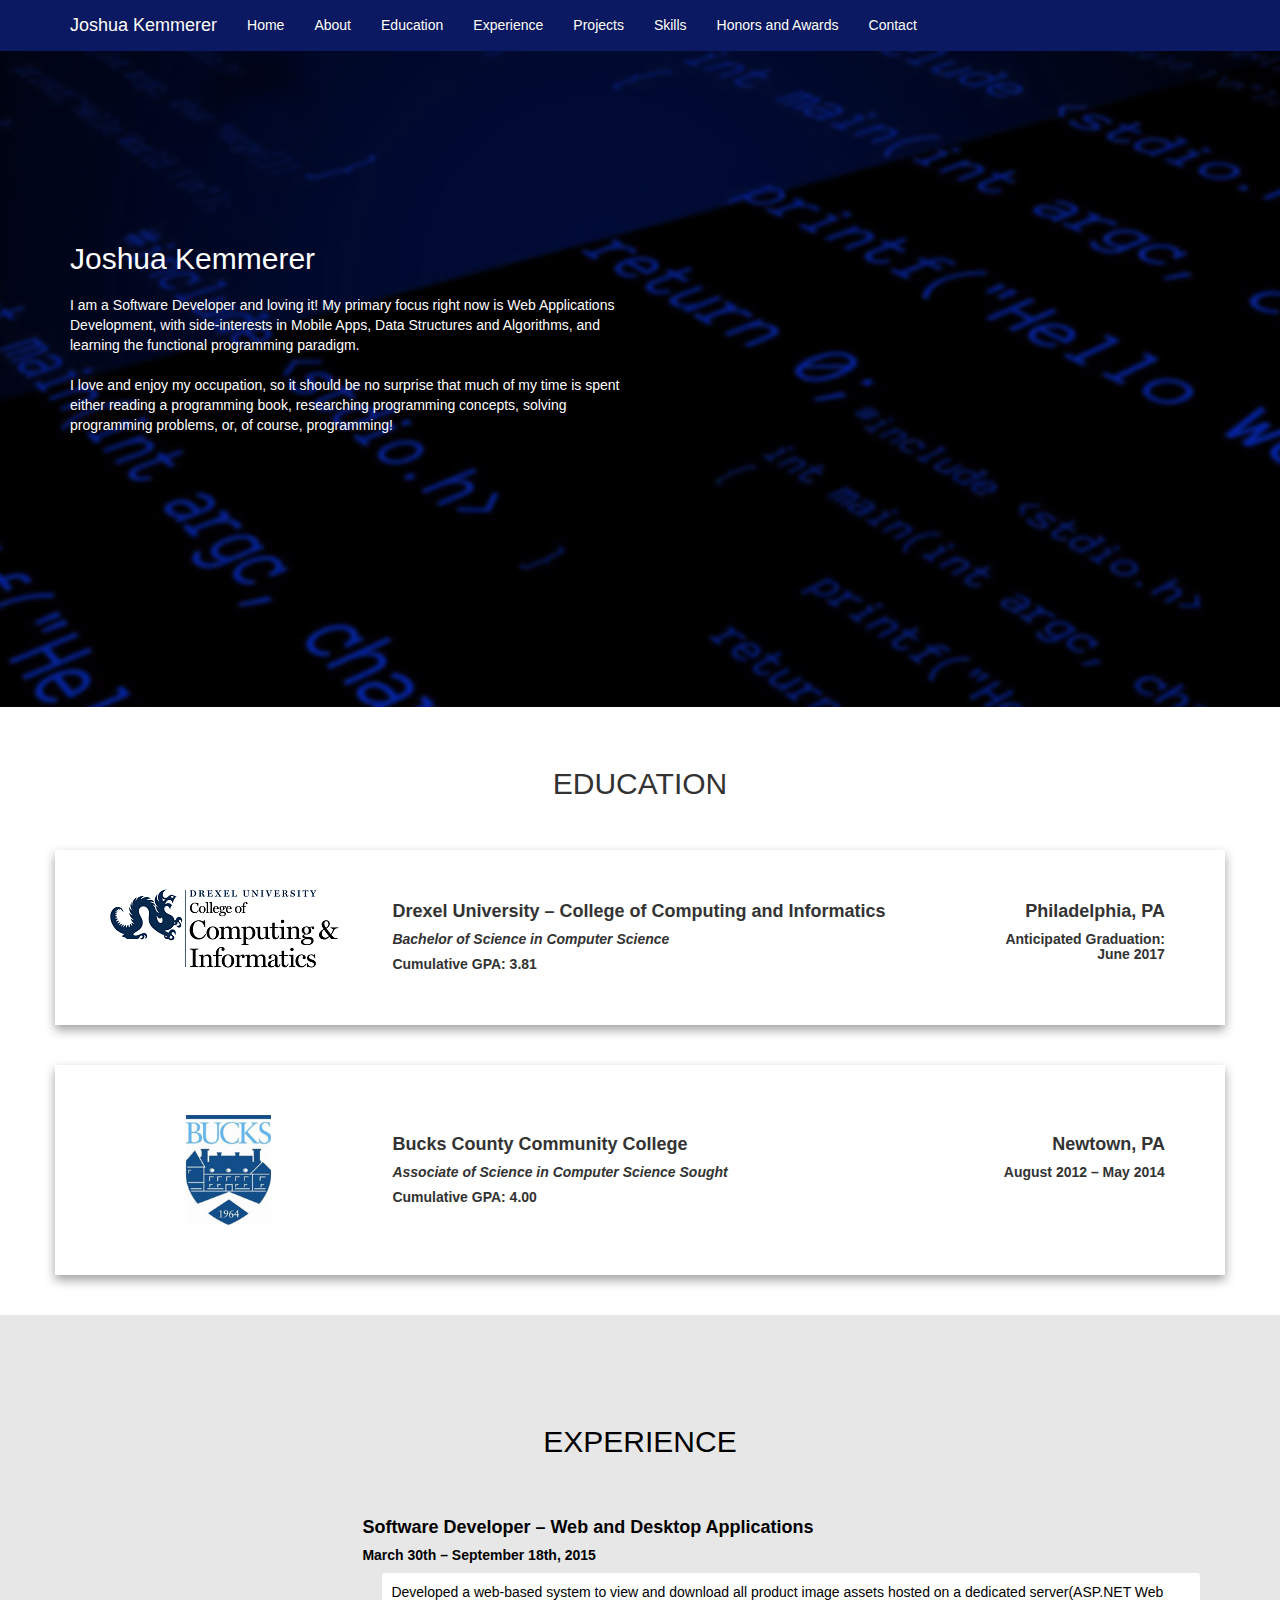
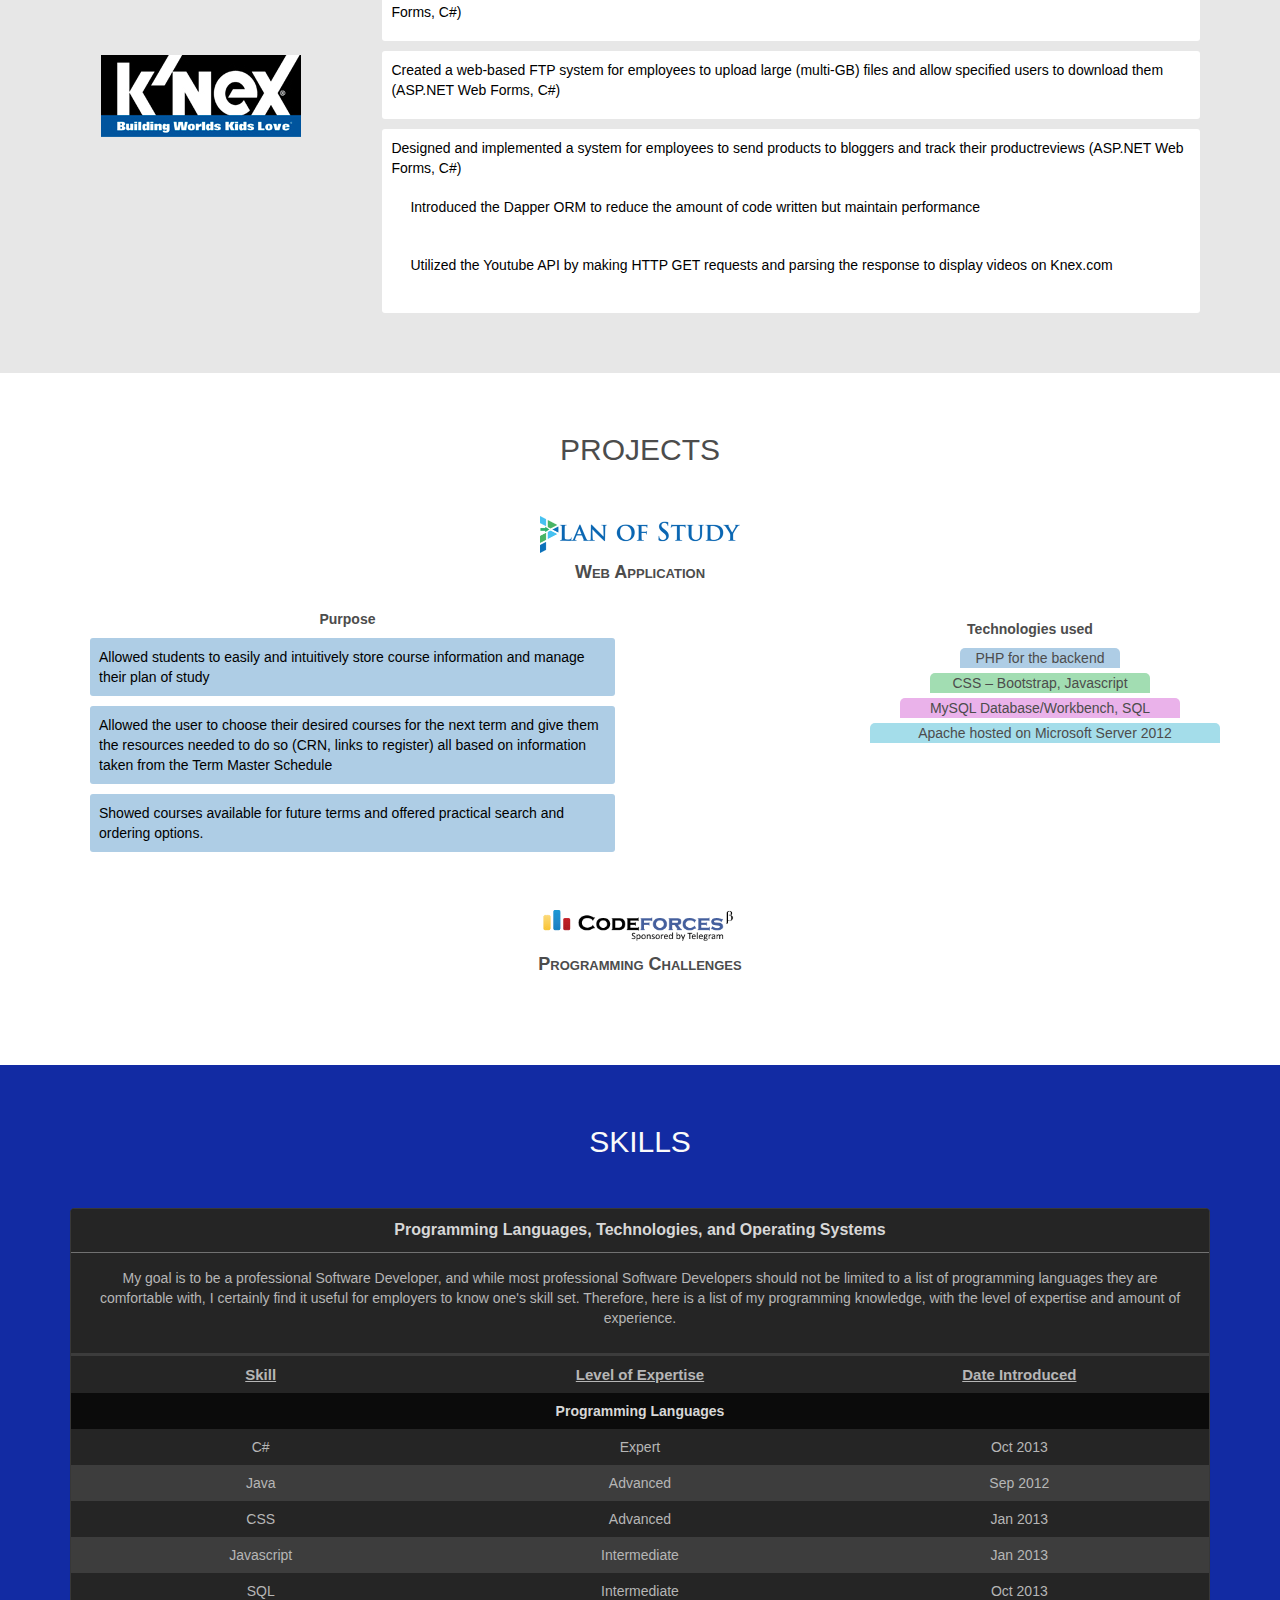
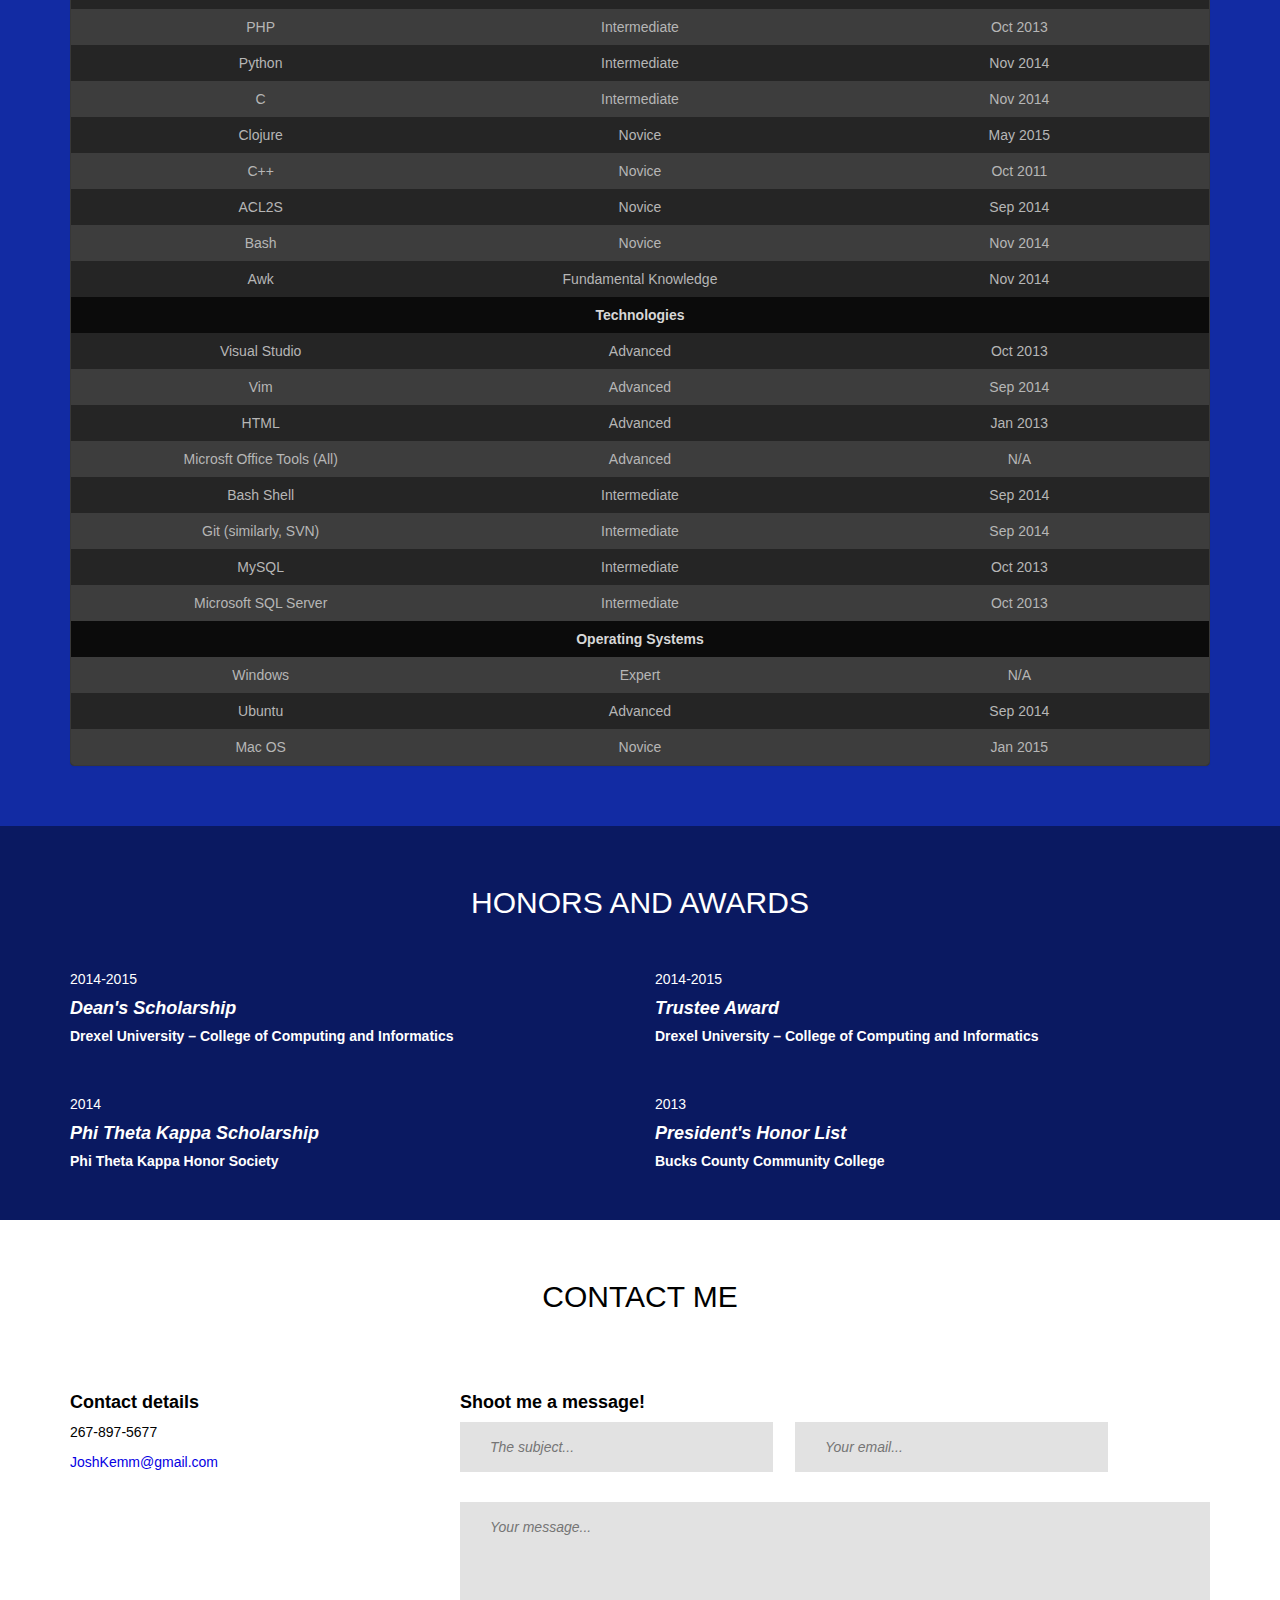
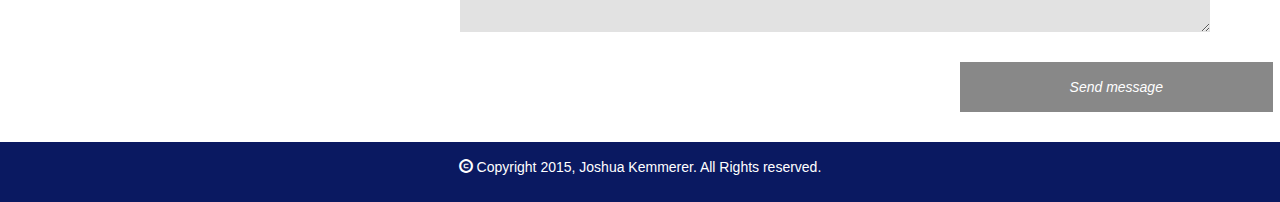
==== commit f9f3c4cc: "Updated Index.html" ====
--- a/index.html
+++ b/index.html
@@ -8,14 +8,9 @@
     <link href="Content/bootstrap-theme.css" rel="stylesheet">
     <link href="Content/bootstrap.css" rel="stylesheet">
     <link href="Content/styles.css" rel="stylesheet">
-    <link href="Includes/font-awesome-4.4.0/css/font-awesome.min.css" rel="stylesheet" />
-    <link href="Content/styles_db-table.css" rel="stylesheet" />
-    <link href="Content/skill-bars.css" rel="stylesheet" />
     <script src="Scripts/jquery-1.9.1.js"></script>
     <script src="Scripts/jquery-1.9.1.intellisense.js"></script>
     <script src="Scripts/bootstrap.js"></script>
-    <script src="Scripts/animation_db-table-builder.js"></script>
-
 </head>
 <body>
 
@@ -65,9 +60,9 @@
                     <h2>Joshua Kemmerer</h2>
                     <h3 class=""></h3>
                     <p>
-                        I am a Software Developer with a primary focus in Web Applications Development and side-interests in Mobile Apps, Data Structures and Algorithms, and learning the functional programming paradigm.
+                        I am a Software Developer and loving it! My primary focus right now is Web Applications Development, with side-interests in Mobile Apps, Data Structures and Algorithms, and learning the functional programming paradigm.
                         <br /><br />
-                        As a very passionate developer, you should not be surprised to see me spending much of my time either reading a programming book, researching programming concepts, solving programming problems, or, of course, programming!
+                        I love and enjoy my occupation, so it should be no surprise that much of my time is spent either reading a programming book, researching programming concepts, solving programming problems, or, of course, programming!
                         <br /><br />
                     </p>
                 </div>
@@ -142,65 +137,29 @@
                     <div class="container-bullet">
                         <div class="bullet bgLRed">
                             <p>
-                                Developed and launched five major projects for different clients ranging from customers, to business partners, to internal employees using ASP.NET Web Forms pages, which required the use of HTML, CSS, Javascript for the client-side pages, and C# for the code-behind
-                            </p>
+                                Developed a web-based system to view and download all product image assets hosted on a dedicated server(ASP.NET Web
+Forms, C#)
+</p>
                         </div>
                         <div class="bullet bgLRed">
                             <p>
-                                Administered changes to the company’s consumer-facing website by developing code in PHP and using tools such as the Bash command line interpreter and Vim text editor
-                            </p>
+                                Created a web-based FTP system for employees to upload large (multi-GB) files and allow specified users to download them
+(ASP.NET Web Forms, C#)</p>
                         </div>
                         <div class="bullet bgLRed">
                             <p>
-                                Introduced and implemented coding practices that significantly decreased development time and the amount of code that had to be written, and updated and contributed to existing code with solutions that were concise but modern and extensible
-                            </p>
-                        </div>
-                    </div>
-                </div>
-            </div>
-            <div class="row hidden-md hidden-sm hidden-xs hidden-print">
-                <div class="pg-experience">
-                    <div class="p1">
-                        <div class="p1-heading">
-                            <h4 class="p1-title">
-                                <a data-toggle="collapse" href="#p1" id="load_dbAnimation" class="p1-title-txt">Show More</a>
-                            </h4>
-                        </div>
-                        <div id="p1" class="panel-collapse collapse">
-                            <div class="panel-body p1-body" id="dbAnimation">
-                                <!-- DB STACK -->
-                                <div id="db-container" class="col-lg-4 col-md-4 col-xs-12 db-container">
-                                    <div class="oval oval-first">
-                                        <div id="cap-first" class="cap cap-first"></div>
-                                        <div id="cap-first2" class="cap cap-first cap-first-shadow"></div>
-                                    </div>
-                                    <div class="spacer"></div>
-                                </div>
-                                <!-- SKILLS -->
-                                <div id="code-container" class="col-lg-10 col-md-8 col-xs-12 code-container">
-                                    <div>
-                                        <div class="bar bar-1 inline"><br />C#&nbsp;&nbsp;<br /></div>
-                                        <div class="line-count inline">8000+</div>
-                                    </div>
-                                    <div>
-                                        <div class="bar bar-2 inline">HTML, Javascript, CSS&nbsp;&nbsp;</div>
-                                        <div class="line-count inline">5500+</div>
-                                    </div>
-                                    <div>
-                                        <div class="bar bar-3 inline"><br />PHP&nbsp;&nbsp;<br /></div>
-                                        <div class="line-count inline">300+</div>
-                                    </div>
-                                    <br />
-
-                                    <div class="inline">
-                                        <img src="Images/vs-logo.jpg" class="vs-logo" />
-                                    </div>
-                                    <div class="inline">
-                                        <img src="Images/windows-server-2008-logo.jpg" class="mss-logo" />
-                                    </div>
-
-                                </div>
-                            </div>
+                                Designed and implemented a system for employees to send products to bloggers and track their productreviews (ASP.NET
+Web Forms, C#)</p>
+<div class="bullet bgLRed">
+<p>
+    Introduced the Dapper ORM to reduce the amount of code written but maintain performance
+</p>
+</div>
+<div class="bullet bgLRed">
+                            <p>
+                                Utilized the Youtube API by making HTTP GET requests and parsing the response to display videos on Knex.com</p>
+                        </div>
+
                         </div>
                     </div>
                 </div>
@@ -284,7 +243,7 @@
                         <tr class="colHeading">
                             <td>Skill</td>
                             <td>Level of Expertise</td>
-                            <td>Experience Since</td>
+                            <td>Date Introduced</td>
                         </tr>
                     </thead>
                     <tbody>
@@ -330,7 +289,7 @@
                             <td>Python</td>
                             <td>Intermediate</td>
                             <td>Nov 2014</td>
-                        </tr>
+                        </tr> 
                         <tr>
                             <td>C</td>
                             <td>Intermediate</td>
@@ -514,60 +473,5 @@
         </div>
     </section>
 
-    <div id="topBar">
-        <a href="#" id="load_home"> HOME </a>
-    </div>
-    <div id="content">
-    </div>
-
-    <script>
-        $(document).ready(function () {
-            var $dbCount = 21;
-            for (var i = 1; i < $dbCount + 1; i++) {
-                $("<style>")
-                  .prop("type", "text/css")
-                  .html("\
-                .db-container:hover .oval" + i + " {\
-                  opacity: 1;\
-                  -webkit-transition: all 0.2s ease-in-out;\
-                  -moz-transition: all 0.2s ease-in-out;\
-                  -o-transition: all 0.2s ease-in-out;\
-                  transition: all 0.2s ease-in-out;\
-                  -moz-transition-delay: " + (0.075 * i) + "s;\
-                  -o-transition-delay: " + (0.075 * i) + "s;\
-                  -webkit-transition-delay: " + (0.075 * i) + "s;\
-                  transition-delay: " + (0.075 * i) + "s;\
-                }\
-                .db-container:hover .cap-shadow" + i + " {\
-                  opacity: 1;\
-                  -webkit-transition: all 0.s ease-in-out;\
-                  -moz-transition: all 0.2s ease-in-out;\
-                  -o-transition: all 0.2s ease-in-out;\
-                  transition: all 0.2s ease-in-out;\
-                  -moz-transition-delay: " + (0.075 * i) + "s;\
-                  -o-transition-delay: " + (0.075 * i) + "s;\
-                  -webkit-transition-delay: " + (0.075 * i) + "s;\
-                  transition-delay: " + (0.075 * i) + "s;\
-                }\
-                .oval" + i + " {\
-                  top: " + 6 * i + "px;\
-                  z-index: " + i + ";\
-                }")
-                  .appendTo("head");
-
-                if (i == $dbCount)
-                    $('.db-container').prepend("<div class='oval oval-rest oval" + i +
-                      "'><div class='cap-last cap-shadow cap-shadow" + i + "'></div></div>");
-                else
-                    $('.db-container').prepend("<div class='oval oval-rest oval" + i +
-                      "'><div class='cap cap-shadow cap-shadow" + i + "'></div></div>");
-            }
-            $('.db-container').prepend("<div class='center-text'><span class='db-title-b2b'>21+ Tables Created</span></div>");
-
-            $('.db-container').onmouseover(function () {
-                $('cap-first').css({ 'background-image': "radial-gradient( #616161, #DADADA )" });
-            });
-        });
-    </script>
 </body>
 </html>
